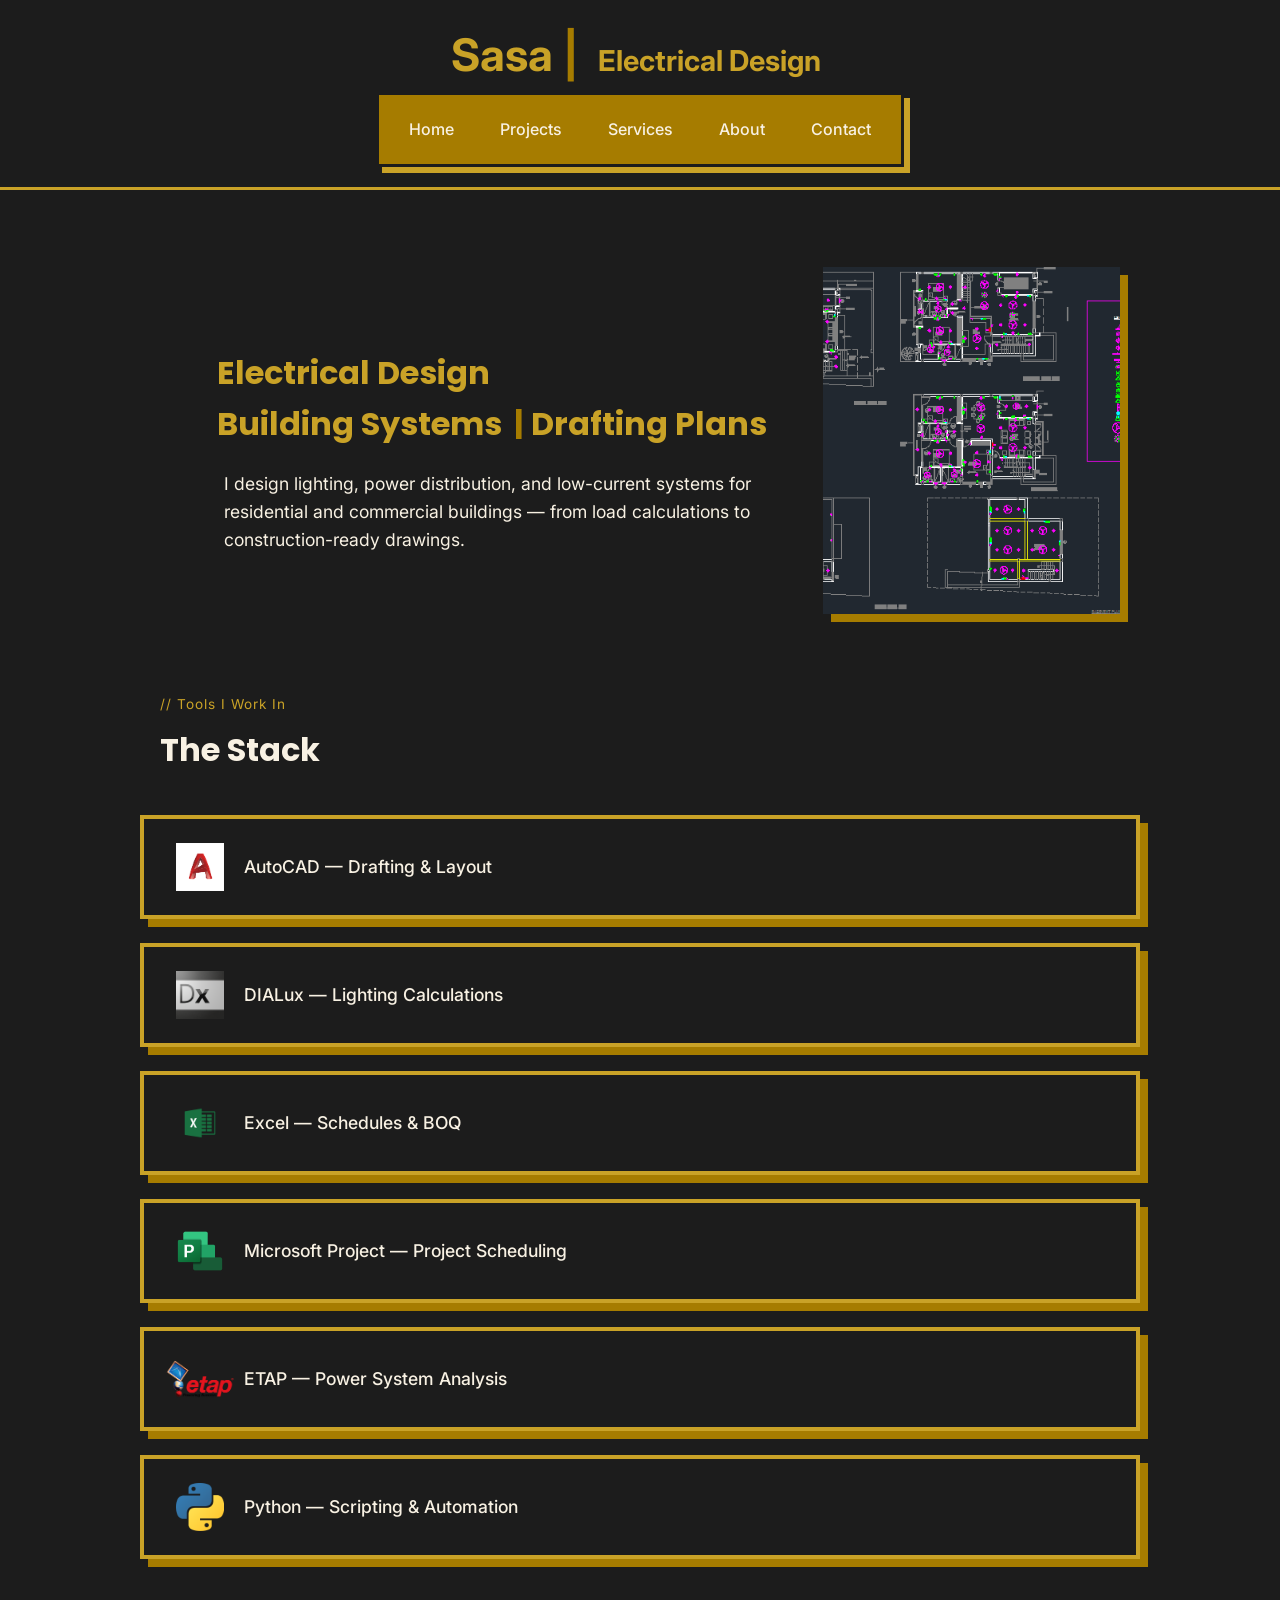
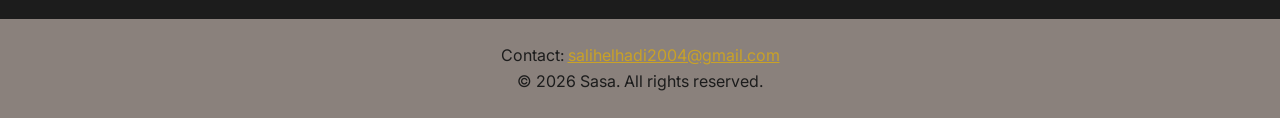
==== index.html @ b76d5821 "Initial site upload" ====
<!DOCTYPE html>
<html lang="en">
<head>
  <link rel="preconnect" href="https://fonts.googleapis.com">
<link href="https://fonts.googleapis.com/css2?family=Poppins:wght@600;700&family=Inter:wght@400;500&display=swap" rel="stylesheet">
  <meta charset="UTF-8">
  <meta name="viewport" content="width=device-width, initial-scale=1.0">
  <title>Sasa | Electrical Design</title>
  <link rel="stylesheet" href="css/style.css">
  <link rel="icon" type="image/x-icon" href="images/favicon/logo_S.ico">
</head>
<body>
<header>
  <h1 class="site-title">
  <span class="name">Sasa</span>
  <span class="divider">|</span>
  <span class="tagline-wrap"><span class="tagline">Electrical Design</span></span>
</h1>
  <nav>
    <ul>
      <li><a href="index.html">Home</a></li>
      <li><a href="projects.html">Projects</a></li>
      <li><a href="services.html">Services</a></li>
      <li><a href="about.html">About</a></li>
      <li><a href="contact.html">Contact</a></li>
    </ul>
  </nav>
</header>
<main>


<!-- ============================================
     24. HOME HERO ROW
     [Op 1] Wraps hook text + slideshow together
            as true siblings — this is what makes
            them sit side-by-side on desktop.
     [Op 2] Desktop: side-by-side (flex row).
     [Op 3] Mobile: stacks vertically (flex column).
     ============================================ -->
<section class="home-hero-row">

  <div class="home-hook">
    <h2 class="hook-title">
      <span class="hook-line">
        <span class="hook-pipe-l1">|</span><span class="hook-wrap-l1"><span class="hook-text">Electrical Design</span></span>
      </span>
      <br>
      <span class="hook-line">
        <span class="hook-pipe-spacer">|</span><span class="hook-wrap-moving"><span class="hook-text">Building Systems</span></span><span class="hook-pipe-l2">|</span><span class="hook-wrap-l2b"><span class="hook-text">Drafting Plans</span></span>
      </span>
    </h2>
    <p class="hook-desc">I design lighting, power distribution, and low-current systems for residential and commercial buildings — from load calculations to construction-ready drawings.</p>
  </div>

  <div class="home-slideshow">
    <img src="images/tools_pic/electrical_layout.gif" class="slide-img active" alt="Project preview 1">
    <img src="images/tools_pic/fire_alarm.PNG" class="slide-img" alt="Project preview 2">
    <img src="images/tools_pic/image3.jpg" class="slide-img" alt="Project preview 3">
    <img src="images/tools_pic/image4.jpg" class="slide-img" alt="Project preview 4">
  </div>

</section>
  <!-- Apps Stack stays as-is below this -->
<!-- ============================================
     15. APPS STACK
     [Op 1] 5 stacked cards, one per tool.
     [Op 2] Each card: short label on the left,
            app logo on the right.
     [Op 3] Axis-style blocky layout, rebuilt
            with our own palette/values.
     ============================================ -->
<section class="section" id="apps-stack">
  <div class="apps-header">
    <div class="apps-eyebrow">// Tools I Work In</div>
    <h2 class="apps-title">The Stack</h2>
  </div>

  <article class="app-card">
    <img src="images/icon/AutoCAD.png" alt="AutoCAD logo" class="app-card__logo">
    <div class="app-card__label">AutoCAD — Drafting & Layout</div>
  </article>

  <article class="app-card">
    <img src="images/icon/dialux_logo.png" alt="DIALux logo" class="app-card__logo">
    <div class="app-card__label">DIALux — Lighting Calculations</div>
  </article>

  <article class="app-card">
    <img src="images/icon/try8.png" alt="Excel logo" class="app-card__logo">
    <div class="app-card__label">Excel — Schedules & BOQ</div>
  </article>

  <article class="app-card">
    <img src="images/icon/Microsoft_Project_logo.png" alt="Microsoft Project logo" class="app-card__logo">
    <div class="app-card__label">Microsoft Project — Project Scheduling</div>
  </article>

  <article class="app-card">
    <img src="images/icon/etap.png" alt="ETAP logo" class="app-card__logo app-card__logo--large">
    <div class="app-card__label">ETAP — Power System Analysis</div>
  </article>

  <article class="app-card">
  <img src="images/icon/python_logo.png" alt="Python logo" class="app-card__logo">
  <div class="app-card__label">Python — Scripting & Automation</div>
  </section>


</main>
<footer>
  <p>Contact: <a href="mailto:salihelhadi2004@gmail.com">salihelhadi2004@gmail.com</a></p>
  <p>&copy; 2026 Sasa. All rights reserved.</p>
</footer>
<script src="javascript/script.js"></script>
</body>
</html>
---- css/style.css ----
/* ============================================
   1. COLOR VARIABLES
   Define the palette once here — every other
   rule below references these by name.
   Change a color here, it updates everywhere.
   ============================================ */
:root {
  --gold: #C9A227;
  --navy: #0A1628;
  --charcoal: #1C1C1C;
  --cream: #F8F1E3;
  --bronze: #A67C00;
  --nice_grey: #8A817C;
  --grey: #4A4A4A;
}

/* ============================================
   2. RESET
   Browsers apply inconsistent default spacing
   to elements. This zeroes it out so every
   page starts from the same clean baseline.
   ============================================ */
* {
  margin: 0;
  padding: 0;
  box-sizing: border-box; /* padding/border count INSIDE declared width, not added on top */
}

/* ============================================
   3. BASE BODY STYLES
   Applies site-wide unless overridden.
   ============================================ */
body {
  font-family: 'Inter', Arial, sans-serif;  /* body text uses Inter */
  line-height: 1.6;
  background-color: var(--cream);
  color: var(--charcoal);
}

/* ============================================
   4. HEADER
   Dark navy bar containing site name + nav.
   position: relative is REQUIRED here — it lets
   the gold line and shine (below) position
   themselves against the header's own box.
   ============================================ */
header {
  background-color: var(--charcoal);
  color: var(--cream);
  padding: 20px 40px;
  text-align: center;
  position: relative;
  /* NOTE: do NOT add overflow:hidden here — it would
     clip the shine streak before it can sweep across */
}


/* ============================================
/* ============================================
/* Container: centers the whole title as one unit.
   Because "Sasa |" is narrower than "Sasa | Electrical Design",
   the browser naturally RE-CENTERS the whole line as the tagline
   grows in — this is what shifts "Sasa" slightly left automatically. */
.site-title {
  display: inline-flex;
  align-items: baseline;
  font-size: 2.8rem;
}

.name {
  color: var(--gold);
}

.divider {
  color: var(--bronze);
  margin: 0 10px;
}

/* The clipping wrapper: starts at 0 width, hides the tagline inside it */
.tagline-wrap {
  display: inline-block;
  overflow: hidden;         /* clips the tagline text until width grows */
  width: 0;                 /* starts fully hidden */
  white-space: nowrap;      /* keeps "Electrical Design" on one line while clipped */
  animation: revealTagline 1s ease forwards;
  animation-delay: 0.6s;    /* waits 0.6s after page load before starting */
}

.tagline {
  color: var(--gold);
  font-size: 1.8rem;    /* smaller than the 2.8rem inherited from .site-title */
}

/* Grows the wrapper from 0 to its full content width,
   revealing the text left-to-right, as if sliding out from the "|" */
@keyframes revealTagline {
  0%   { width: 0; }
  100% { width: 240px; }   /* adjust this if "Electrical Design" gets clipped or leaves extra gap */
}
/* ============================================
/* ============================================


/* --- 4a. Gold line under the header ---
   ::after injects a fake element after the header's
   content, with no extra HTML needed. */
header::after {
  content: "";              /* required for ::after to render at all */
  position: absolute;       /* MUST be absolute, not relative — anchors to header's edge */
  bottom: -3px;
  left: 0;
  width: 100%;
  height: 3px;
  background-color: var(--gold);
}

/* --- 4b. Shine streak that sweeps across the gold line ---
   ::before injects a second fake element, stacked
   independently from ::after, same header. */
header::before {
  content: "";
  position: absolute;
  bottom: -3px;
  left: -100%;               /* starts fully off-screen to the left */
  width: 50%;
  height: 3px;
  background: linear-gradient(
    90deg,
    transparent,
    var(--cream),
    transparent
  );
  animation: shine 5s infinite; /* name MUST match the @keyframes name below exactly */
}

/* Defines the shine's motion, frame by frame, as % of the 5s duration */
@keyframes shine {
  0%   { left: -100%; }  /* start: off-screen left */
  50%  { left: 100%; }   /* by 2.5s: swept to off-screen right */
  100% { left: 100%; }   /* stays off-screen right until it loops */
}
/* ============================================
/* ============================================



/* ============================================
   5. NAVIGATION (pill-shaped bar, curved ends)
   ============================================ */
/* Pill-shaped nav bar — now navy background instead of cream */
/* ============================================
   5. NAVIGATION — Axis-style blocky tabs
   [Op 1] Nav container: thick border, hard
          offset shadow, matches app-card system.
   [Op 2] Each tab is its own small blocky box
          (individual border), not just plain text.
   [Op 3] Hover/active: instant color inversion,
          same pattern as .app-card:hover.
   [Op 4] Media query: tightens spacing on narrow
          screens so 5 tabs wrap cleanly.
   DEPENDENCY: uses same --gold/--bronze/--charcoal
   variables as app-card system (Section 17).
   ============================================ */
nav {
  background-color: var(--bronze);
  border: 3px solid var(--charcoal);
  box-shadow: 6px 6px 0 var(--gold);
  padding: 12px;
  display: flex;
  flex-wrap: wrap;
  justify-content: center;
  gap: 10px;
  width: fit-content;
  margin: 0 auto;
}

nav ul {
  list-style: none;
  display: flex;
  flex-wrap: wrap;
  justify-content: center;
  gap: 10px;
}

/* Each tab: its own small bordered box */
nav a {
  display: block;
  color: var(--cream);
  text-decoration: none;
  font-weight: 500;
  padding: 8px 16px;
  border: 2px solid var(--bronze);
  transition: background-color 0.1s ease, color 0.1s ease; /* instant = fast transition */
}

/* Hover: instant fill, matches app-card hover behavior */
nav a:hover {
  background-color: var(--gold);
  color: var(--charcoal);
}

/* Active/current page tab: permanently filled, no hover needed to see it */
nav a.active {
  background-color: var(--gold);
  color: var(--charcoal);
  border-color: var(--gold);
}

/* ============================================
   5a. MOBILE ADJUSTMENT
   [Op 1] Tightens nav padding/gaps below 500px
          so 5 tabs wrap into 2-3 rows cleanly
          instead of feeling cramped.
   ============================================ */
@media (max-width: 500px) {
  nav {
    padding: 8px;
    gap: 6px;
  }

  nav a {
    padding: 6px 12px;
    font-size: 0.9rem;
  }
}
/* ============================================
   6. HERO SECTION
   Mobile-first: stacked by default (see below).
   Desktop override lives in the media query
   at the bottom of this file.
   ============================================ */
#hero {
  max-width: 1000px;
  margin: 80px auto;
  padding: 0 20px;
  display: flex;
  flex-direction: column;   /* stacked = the default/mobile layout */
  align-items: center;
  gap: 32px;
}

.hero-text {
  text-align: center;       /* centered while stacked */
}



/* ============================================
   7. CTA BUTTON
   Reusable class — used in hero now, could be
   reused elsewhere later (e.g. Contact page).
   ============================================ */
.cta-button {
  display: inline-block;     /* lets an <a> (normally inline) accept padding like a block */
  background-color: var(--gold);
  color: var(--navy);
  padding: 12px 28px;
  border-radius: 8px;      /* same pill shape as nav, for visual consistency */
  text-decoration: none;
  font-weight: 500;
  transition: background-color 0.3s ease;
}

.cta-button:hover {
  background-color: var(--bronze);
}

/* ============================================
   8. FOOTER
   ============================================ */
footer {
  background-color: var(--nice_grey);
  color: var(--charcoal);
  text-align: center;
  padding: 24px;
  margin-top: 60px;
}

footer a {
  color: var(--gold);
}

/* ============================================
   9. DESKTOP LAYOUT OVERRIDE
   Only applies at 900px+ width.
   Switches hero from stacked to side-by-side.
   ============================================ */


/* ============================================
   10. BODY BACKGROUND
   Whole page background is now charcoal.
   Text color flips to cream (light) for
   contrast against the dark background.
   ============================================ */
body {
  font-family: 'Inter', Arial, sans-serif;
  line-height: 1.6;
  background-color: var(--charcoal);
  color: var(--cream);
}

/* ============================================
   11. HERO SECTION
   Just centers the card on the page.
   Slideshow/CTA button removed for now —
   will be re-added once card layout is confirmed.
   ============================================ */
#hero {
  max-width: 1000px;
  margin: 80px auto;
  padding: 0 20px;
  display: flex;
  justify-content: center;
}

/* ============================================
   12. CARD
   Grey background, full gold border all around
   (not just top). Heading gold, paragraph white.
   ============================================ */
.card {
  background-color: #2E2E2E;        /* grey — distinct from charcoal body and navy elsewhere */
  border: 2px solid var(--gold);    /* full border on all 4 sides, replaces the old border-top-only */
  border-radius: 12px;
  padding: 40px;
  max-width: 700px;
  text-align: center;
}

.card h2 {
  font-family: 'Poppins', Arial, sans-serif;
  font-size: 2rem;
  margin-bottom: 16px;
  color: var(--gold);
}

.card p {
  font-size: 1.1rem;
  color: #ffffff;                   /* changed from var(--cream) to pure white per your request */
}

/* ============================================
   13. QUOTE CARD
   Second card, scroll-triggered fade-in
   (different animation style from card 1,
   which faded on page load instead of scroll)
   ============================================ */
#quote-card {
  max-width: 1000px;
  margin: 40px auto;
  padding: 0 20px;
  display: flex;
  justify-content: center;
}

.card-quote {
  background-color: #2E2E2E;
  border: 2px solid var(--gold);
  border-radius: 12px;
  padding: 32px;
  max-width: 700px;
  text-align: center;
  opacity: 0;                     /* starts invisible, JS will reveal on scroll */
  transform: translateY(20px);    /* starts slightly lower, settles up into place */
  transition: opacity 0.8s ease, transform 0.8s ease;
}

.card-quote.visible {
  opacity: 1;
  transform: translateY(0);
}

.card-quote p {
  font-style: italic;
  font-size: 1.2rem;
  color: #ffffff;
}

/* ============================================
   14. TOOLS CARD
   Third card: icon + skill line per tool,
   laid out in a row (wraps on narrow screens).
   ============================================ */
#tools-card {
  max-width: 1000px;
  margin: 40px auto 80px;
  padding: 0 20px;
  display: flex;
  justify-content: center;
}

.card-tools {
  background-color: #2E2E2E;
  border: 2px solid var(--gold);
  border-radius: 12px;
  padding: 32px;
  max-width: 700px;
  display: flex;
  flex-wrap: wrap;
  justify-content: space-around;
  gap: 24px;
}

.tool {
  text-align: center;
}

.tool img {
  width: 48px;
  height: 48px;
  margin-bottom: 8px;
}

.tool p {
  color: #ffffff;
  font-size: 0.95rem;
}



/* ============================================
   16. APPS STACK — SECTION HEADER
   [Op 1] Small eyebrow label above the title,
          matches Axis's "// label" convention.
   [Op 2] Section title, large and bold.
   DEPENDENCY: none.
   ============================================ */
.apps-header {
  max-width: 1000px;
  margin: 80px auto 40px;
  padding: 0 20px;
}

.apps-eyebrow {
  font-family: 'Inter', monospace;
  font-size: 0.85rem;
  color: var(--gold);
  letter-spacing: 1px;
  margin-bottom: 8px;
}

.apps-title {
  font-family: 'Poppins', Arial, sans-serif;
  font-size: 2rem;
  color: var(--cream);
}

/* ============================================
   17. APP CARD (Axis-style: blocky, hard shadow)
   [Op 1] Thick 4px gold border — matches Axis's
          stated "4px borders" design language.
   [Op 2] Hard offset shadow (no blur) instead of
          a soft drop-shadow — this is the "8px
          hard shadow" look: a solid duplicate
          rectangle offset behind the card, not
          a blurred glow.
   [Op 3] Flex layout: label text on the left,
          logo pinned to the right.
   [Op 4] Hover state: instant color inversion
          (background/text swap immediately,
          no fade) — matches Axis's stated
          "instant color inversions on hover."
   DEPENDENCY: requires .apps-header above it
   and images/icons/*.png files to exist.
   ============================================ */
.app-card {
  display: flex;
  align-items: center;
  justify-content: flex-start;
  gap: 20px;
  max-width: 1000px;
  margin: 0 auto 24px;
  padding: 24px 32px;
  background-color: var(--charcoal);
  border: 4px solid var(--gold);       /* thick border, Axis-style */
  box-shadow: 8px 8px 0 var(--bronze); /* HARD shadow: no blur, solid offset block */
  transition: background-color 0.1s ease, color 0.1s ease; /* fast = "instant" inversion */
}

.app-card__label {
  font-family: 'Inter', Arial, sans-serif;
  font-size: 1.1rem;
  font-weight: 500;
  color: var(--cream);
}

.app-card__logo {
  width: 48px;
  height: 48px;
  object-fit: contain;   /* keeps logo proportions correct, never stretched */
}

/* Instant hover inversion: background flips to gold, text flips to charcoal */
.app-card:hover {
  background-color: var(--gold);
}

.app-card:hover .app-card__label {
  color: var(--charcoal);
}
/* Override for logos that render visually smaller than others.
   Uses transform:scale instead of width/height so the image's
   LAYOUT size stays the same — only its VISUAL size grows,
   meaning the card/border does not resize to accommodate it. */
.app-card__logo--large {
  transform: scale(5.5);   /* 1.5 = 150% visual size, adjust as needed */


}



/* ============================================
   21. HOME PAGE — PLAIN HOOK
   [Op 1] Matches About's plain-text treatment —
          no card/border, just typography + spacing.
   ============================================ */
.home-hook {
}

.home-hook h2 {
  font-family: 'Poppins', Arial, sans-serif;
  font-size: 2rem;
  color: var(--gold);
  margin-bottom: 16px;
}

.home-hook p {
  color: var(--cream);
  font-size: 1.1rem;
}

/* ============================================
   23. GLOBAL OVERFLOW FIX
   [Op 1] Prevents ANY element (shadows, animations,
          slightly-oversized boxes) from causing a
          horizontal scrollbar to appear/flicker.
   [Op 2] Safe to apply globally — this doesn't
          hide content, just clips accidental
          overflow past the viewport edge.
   ============================================ */
html, body {
  overflow-x: hidden;
}

/* ============================================
   21a. HOOK LAYOUT
   [Op 1] Left-aligned, size reverted to pre-
          eyebrow value (2rem, gold, Poppins).
   ============================================ */
.home-hook {
  max-width: 700px;
  margin: 80px auto 60px 20px;   /* left-anchored, not centered */
  padding: 0 20px;
  text-align: left;
}

.hook-title {
  font-family: 'Poppins', Arial, sans-serif;
  font-size: 2rem;
  color: var(--gold);
}

.hook-line {
  display: inline-flex;
  align-items: baseline;
}

/* ============================================
   21b. LINE 1 — fixed pipe, text grows right,
   pipe fades away once done.
   [Op 1] Pipe visible immediately, static.
   [Op 2] Text wrap grows 0 -> full width (delay
          0.3s, duration 1s) — same trick as the
          header's tagline reveal.
   [Op 3] Pipe fades out (delay 1.3s, dur 0.5s)
          once the text finishes revealing.
   ============================================ */
.hook-pipe-l1 {
  color: var(--bronze);
  margin-right: 8px;
  animation: fadeOutPipe 0.5s ease forwards;
  animation-delay: 1.3s;
}

.hook-wrap-l1 {
  display: inline-block;
  overflow: hidden;
  white-space: nowrap;
  width: 0;
  animation: growWidth 1s ease forwards;
  animation-delay: 0.3s;
  --target-width: 230px;   /* adjust if "Electrical Design" clips or leaves gap */
}

/* ============================================
   21c. LINE 2 PART A — MOVING pipe.
   [Op 1] Wrap grows 0 -> full width, starting
          AFTER line 1 completes (delay 2.0s).
   [Op 2] ::after places a "|" at the wrap's
          right edge — as width grows, this edge
          (and the pipe drawn on it) travels
          right, giving the illusion the pipe
          itself is moving and revealing text.
   ============================================ */
.hook-wrap-moving {
  position: relative;
  display: inline-block;
  overflow: hidden;
  white-space: nowrap;
  width: 0;
  animation: growWidth 1s ease forwards;
  animation-delay: 2.0s;
  --target-width: 250px;   /* adjust if "Building Systems" clips or leaves gap */
}

.hook-wrap-moving::after {
  content: "|";
  position: absolute;
  right: 0;
  top: 0;
  color: var(--bronze);
  opacity: 1;
  animation: fadeOutPipe 0.3s ease forwards;
  animation-delay: 3.0s;   /* fades out exactly as the fixed pipe fades in */
}

/* ============================================
   21d. LINE 2 PART B — pipe stops, becomes fixed.
   [Op 1] Static pipe fades IN right as the moving
          pipe fades OUT (same delay/duration) —
          a seamless handoff between the two.
   [Op 2] "Drafting Plans" then grows out to the
          right of this now-fixed pipe.
   ============================================ */
.hook-pipe-l2 {
  color: var(--bronze);
  margin: 0 8px;
  opacity: 0;
  animation: fadeInPipe 0.3s ease forwards;
  animation-delay: 3.0s;
}

.hook-wrap-l2b {
  display: inline-block;
  overflow: hidden;
  white-space: nowrap;
  width: 0;
  animation: growWidth 1s ease forwards;
  animation-delay: 3.3s;
  --target-width: 210px;   /* adjust if "Drafting Plans" clips or leaves gap */
}

/* ============================================
   21e. SHARED KEYFRAMES
   [Op 1] growWidth: generic 0 -> target-width
          reveal, reused by all 3 text wraps.
   [Op 2] fadeOutPipe / fadeInPipe: simple opacity
          transitions, reused by both pipes.
   ============================================ */
@keyframes growWidth {
  from { width: 0; }
  to   { width: var(--target-width); }
}

@keyframes fadeOutPipe {
  from { opacity: 1; }
  to   { opacity: 0; }
}

@keyframes fadeInPipe {
  from { opacity: 0; }
  to   { opacity: 1; }
}

/* Invisible spacer — same size as the real pipe, aligns Line 2's start with Line 1's */
.hook-pipe-spacer {
  visibility: hidden;
  margin-right: 8px;
}

.hook-desc {
  color: var(--cream);
  font-size: 1.1rem;
  margin-top: 20px;
  max-width: 600px;
}

.hook-desc {
  color: var(--cream);
  font-size: 1.1rem;
  margin-top: 20px;
  padding-left: 24px;    /* roughly matches where the pipe + margin push the title text to */
  max-width: 600px;
}



/* ============================================
   24. HOME HERO ROW LAYOUT
   [Op 1] Mobile default: stacked (column).
   [Op 2] Desktop (900px+): side-by-side, and
          align-items:stretch makes the slideshow
          automatically match the text block's
          height — no manual calculation needed.
   ============================================ */
.home-hero-row {
  display: flex;
  flex-direction: column;
  gap: 32px;
  max-width: 1000px;
  margin: 80px auto 60px;
  padding: 0 20px;
}

@media (min-width: 900px) {
  .home-hero-row {
    flex-direction: row;
    align-items: stretch;   /* THIS makes the slideshow's height match .home-hook's height */
  }

  .home-hook {
    flex: 1;
  }
}

/* ============================================
   25. SLIDESHOW CONTAINER
   [Op 1] Fixed border regardless of each image's
          real dimensions — object-fit:cover on
          the images (below) handles cropping to
          fit, the container's border never changes.
   [Op 2] overflow:hidden clips images sliding
          past the edges during transitions.
   [Op 3] Mobile gets a fixed height (can't stretch-
          match text height when stacked); desktop
          height comes from the stretch behavior above.
   ============================================ */
.home-slideshow {
  position: relative;
  overflow: hidden;
  border: none;              /* removed */
  border-radius: 0;          /* removed — sharp corners */
  box-shadow: 8px 8px 0 var(--bronze);   /* same hard-shadow trick as your app-cards */
  height: 280px;
}

@media (min-width: 900px) {
  .home-slideshow {
    flex: 1;
    height: auto;
             /* let flex-stretch control height instead */
  }
}

/* ============================================
IMAGES PLACE :

/* ============================================
/* ============================================
   26. SLIDE IMAGES — slide transition
   [Op 1] Every image fills the container exactly
          (object-fit:cover = fixed border look,
          regardless of source image size).
   [Op 2] Default position: off-screen right,
          ready to be pulled in.
   [Op 3] .active = current visible image, at
          translateX(0).
   [Op 4] .exit = the outgoing image, pushed to
          the right as the next one enters.
   [Op 5] .incoming = starts off-screen LEFT
          (set instantly, no transition), then
          JS removes this class and adds .active
          on the next frame, triggering the
          transition INTO view.
   ============================================ */
.slide-img {
  position: absolute;
  top: 0;
  left: 0;
  width: 100%;
  height: 100%;
  object-fit: cover;
  transform: translateX(100%);
  transition: transform 0.8s ease;
}

.slide-img.active {
  transform: translateX(0);
}

.slide-img.exit {
  transform: translateX(100%);
}

.slide-img.incoming {
  transition: none;         /* no animation for this instant repositioning */
  transform: translateX(-100%);
}
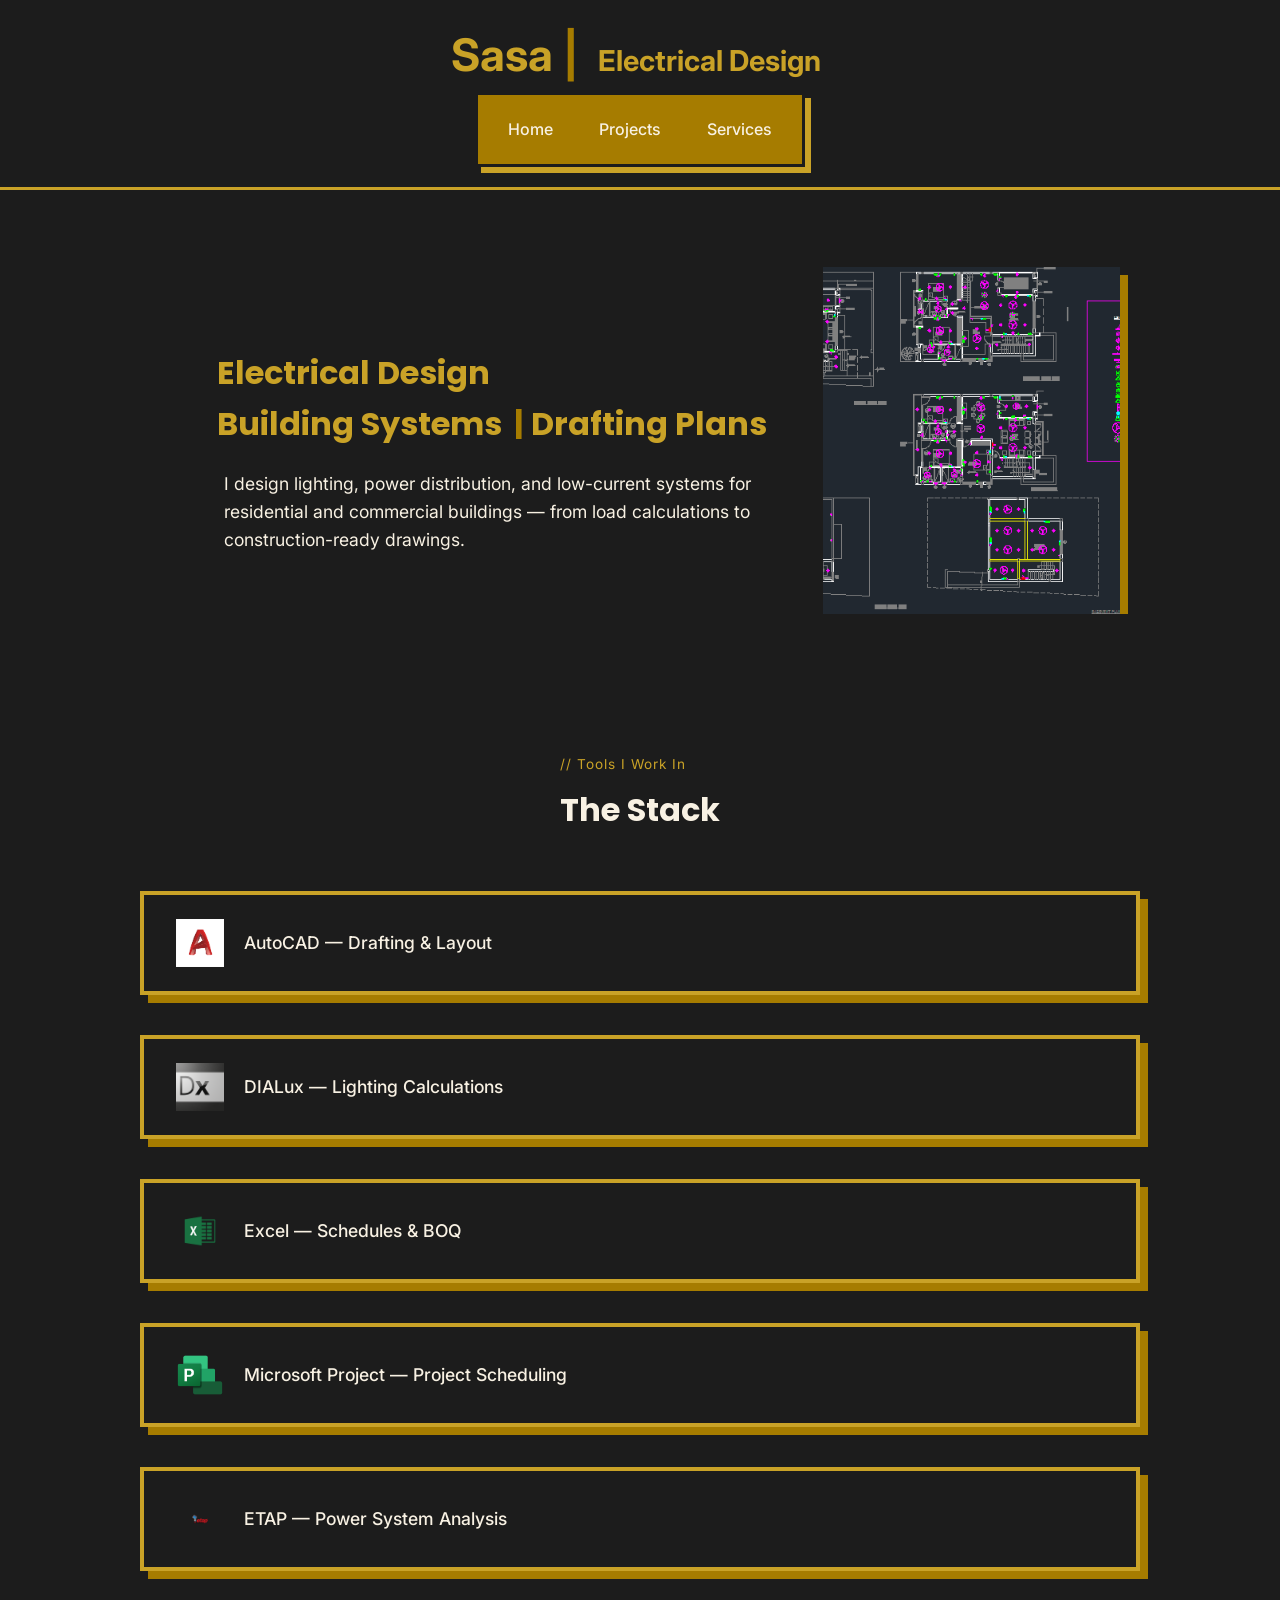
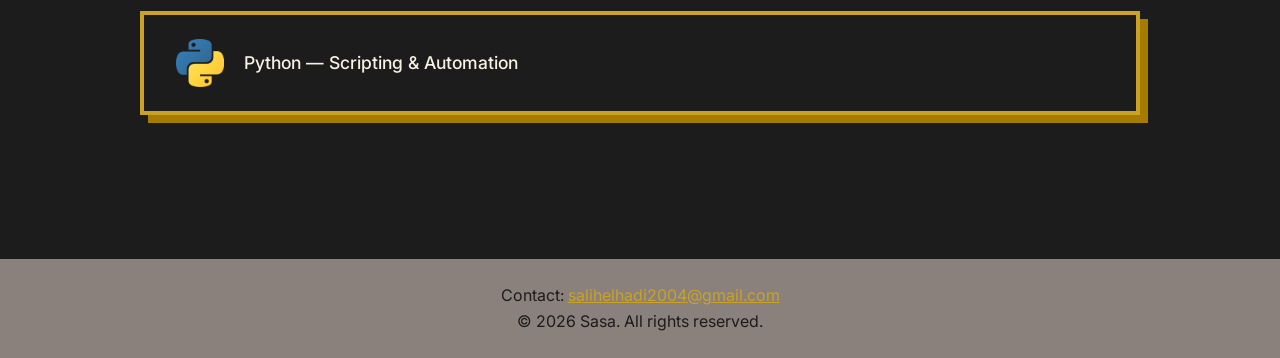
==== commit 6d44b4a2: "Mobile fixed, Some rework" ====
--- a/index.html
+++ b/index.html
@@ -6,6 +6,7 @@
   <meta charset="UTF-8">
   <meta name="viewport" content="width=device-width, initial-scale=1.0">
   <title>Sasa | Electrical Design</title>
+  <meta name="description" content="Sasa — Electrical design and building systems drafting. Lighting, power distribution, and low-current systems from load calculations to construction-ready drawings.">
   <link rel="stylesheet" href="css/style.css">
   <link rel="icon" type="image/x-icon" href="images/favicon/logo_S.ico">
 </head>
@@ -16,13 +17,14 @@
   <span class="divider">|</span>
   <span class="tagline-wrap"><span class="tagline">Electrical Design</span></span>
 </h1>
+  <button class="nav-toggle" aria-label="Toggle menu" aria-expanded="false">
+    <span></span><span></span><span></span>
+  </button>
   <nav>
     <ul>
       <li><a href="index.html">Home</a></li>
       <li><a href="projects.html">Projects</a></li>
       <li><a href="services.html">Services</a></li>
-      <li><a href="about.html">About</a></li>
-      <li><a href="contact.html">Contact</a></li>
     </ul>
   </nav>
 </header>
@@ -103,8 +105,18 @@
   <article class="app-card">
   <img src="images/icon/python_logo.png" alt="Python logo" class="app-card__logo">
   <div class="app-card__label">Python — Scripting & Automation</div>
+  </article>
   </section>
 
+<!-- ============================================
+     MOBILE-ONLY CTA ROW — hidden on desktop via
+     .home-mobile-cta's CSS (display:none above
+     700px).
+     ============================================ -->
+<div class="home-mobile-cta">
+  <a href="projects.html" class="dotted-btn">Explore Projects</a>
+  <a href="services.html" class="dotted-btn">Services</a>
+</div>
 
 </main>
 <footer>
--- a/css/style.css
+++ b/css/style.css
@@ -4,6 +4,10 @@
    rule below references these by name.
    Change a color here, it updates everywhere.
    ============================================ */
+html {
+  scroll-behavior: smooth;
+}
+
 :root {
   --gold: #C9A227;
   --navy: #0A1628;
@@ -469,7 +473,9 @@
   align-items: center;
   justify-content: flex-start;
   gap: 20px;
+  width: 100%;
   max-width: 1000px;
+  min-height: 96px;   /* keeps every card the same height regardless of label length */
   margin: 0 auto 24px;
   padding: 24px 32px;
   background-color: var(--charcoal);
@@ -504,9 +510,7 @@
    LAYOUT size stays the same — only its VISUAL size grows,
    meaning the card/border does not resize to accommodate it. */
 .app-card__logo--large {
-  transform: scale(5.5);   /* 1.5 = 150% visual size, adjust as needed */
-
-
+  transform: scale(1.3);   /* small boost only — 5.5 was ballooning past the card border */
 }
 
 
@@ -712,6 +716,29 @@
   max-width: 1000px;
   margin: 80px auto 60px;
   padding: 0 20px;
+  overflow-x: hidden;   /* container never overflows, regardless of child animation widths */
+}
+
+/* The hook-title text reveal animates each span to a FIXED pixel
+   width (--target-width, set per span below) — those fixed widths
+   are wider than a phone screen and were pushing the hero sideways.
+   Shrink them under 700px so the animation still runs but fits. */
+@media (max-width: 700px) {
+  .hook-title {
+    font-size: 1.4rem;
+  }
+
+  .hook-wrap-l1 {
+    --target-width: 150px;
+  }
+
+  .hook-wrap-moving {
+    --target-width: 140px;
+  }
+
+  .hook-wrap-l2b {
+    --target-width: 120px;
+  }
 }
 
 @media (min-width: 900px) {
@@ -797,4 +824,530 @@
 .slide-img.incoming {
   transition: none;         /* no animation for this instant repositioning */
   transform: translateX(-100%);
-}+}
+/* ============================================
+   27. MOBILE NAV — HAMBURGER TOGGLE
+   [Op 1] Button hidden on desktop, shown on
+          mobile via the media query below.
+   [Op 2] nav.open slides the menu into view;
+          driven by JS (javascript/script.js).
+   ============================================ */
+.nav-toggle {
+  display: none;
+  flex-direction: column;
+  justify-content: center;
+  gap: 5px;
+  width: 40px;
+  height: 40px;
+  position: absolute;
+  top: 20px;
+  right: 20px;
+  background: none;
+  border: 1px solid var(--gold);
+  border-radius: 4px;
+  cursor: pointer;
+}
+
+.nav-toggle span {
+  display: block;
+  width: 22px;
+  height: 2px;
+  margin: 0 auto;
+  background-color: var(--gold);
+}
+
+@media (max-width: 700px) {
+  .nav-toggle {
+    display: flex;
+  }
+
+  /* Hidden entirely by default — not just the <ul> — so no leftover
+     border/shadow bar shows under the hamburger when closed. */
+  nav {
+    display: none;
+  }
+
+  /* Floating overlay card: positioned OUT of document flow, so opening
+     it draws on top of the page instead of pushing content down. */
+  nav.open {
+    display: block;
+    position: absolute;
+    top: 100%;
+    left: 50%;
+    transform: translateX(-50%);
+    margin-top: 8px;
+    width: calc(100vw - 40px);
+    max-width: 320px;
+    z-index: 50;
+  }
+
+  nav.open ul {
+    flex-direction: column;
+    align-items: stretch;
+    gap: 0;
+  }
+
+  nav ul li {
+    text-align: center;
+    border-top: 1px solid rgba(248, 241, 227, 0.15);
+  }
+
+  nav ul li a {
+    display: block;
+    padding: 14px 0;
+  }
+}
+
+/* ============================================
+   28b. MOBILE-ONLY HOME CTA ROW
+   [Op 1] "Explore Projects" / "Services" links
+          at the bottom of the home page.
+   [Op 2] Mobile only — hidden by default, shown
+          inside the max-width:700px query below.
+   ============================================ */
+.home-mobile-cta {
+  display: none;
+}
+
+@media (max-width: 700px) {
+  .home-mobile-cta {
+    display: flex;
+    flex-direction: column;
+    align-items: center;
+    gap: 14px;
+    padding: 10px 20px 50px;
+  }
+
+  .home-mobile-cta .dotted-btn {
+    width: 100%;
+    max-width: 320px;
+    text-align: center;
+  }
+}
+
+.dotted-btn {
+  display: inline-block;
+  padding: 12px 24px;
+  background-color: var(--charcoal);
+  border: 2px dotted var(--gold);
+  color: var(--gold);
+  font-family: 'Inter', sans-serif;
+  font-weight: 500;
+  text-decoration: none;
+  transition: background-color 0.2s ease, color 0.2s ease;
+}
+
+.dotted-btn:hover {
+  background-color: var(--gold);
+  color: var(--charcoal);
+}
+
+/* ============================================
+   28. RESPONSIVE FIXES — EXISTING SECTIONS
+   [Op 1] The apps-stack cards wrap to a 2-col
+          grid on tablets and 1-col on phones,
+          instead of overflowing the viewport.
+   [Op 2] Header stops wrapping oddly on very
+          narrow phones.
+   ============================================ */
+#apps-stack {
+  display: grid;
+  grid-template-columns: 1fr;
+  gap: 16px;
+  padding: 0 20px 60px;
+}
+
+@media (max-width: 700px) {
+  .site-title {
+    font-size: 1.5rem;
+    flex-wrap: wrap;
+    justify-content: center;
+    max-width: 100%;
+  }
+
+  .tagline {
+    font-size: 1rem;
+  }
+
+  /* The reveal animation targets a fixed pixel width (see keyframes
+     revealTagline above) — that width must shrink to match the smaller
+     mobile font, or the tagline overflows the screen on the right. */
+  .tagline-wrap {
+    animation-name: revealTaglineMobile;
+  }
+}
+
+@keyframes revealTaglineMobile {
+  0%   { width: 0; }
+  100% { width: 130px; }
+}
+
+@media (max-width: 360px) {
+  .site-title {
+    font-size: 1.2rem;
+  }
+
+  @keyframes revealTaglineMobile {
+    0%   { width: 0; }
+    100% { width: 110px; }
+  }
+}
+
+/* ============================================
+   29. PROJECT TABS
+   [Op 1] Three filter buttons: Electric Design /
+          Control & Automation / Software.
+   [Op 2] .tab-btn.active = gold fill, rest stay
+          outlined gold, no navy.
+   [Op 3] JS toggles which .tab-panel is visible.
+   ============================================ */
+.tabs {
+  display: flex;
+  flex-wrap: wrap;
+  justify-content: center;
+  gap: 12px;
+  max-width: 900px;
+  margin: 0 auto 40px;
+  padding: 0 20px;
+}
+
+.tab-btn {
+  font-family: 'Inter', sans-serif;
+  font-size: 0.95rem;
+  font-weight: 500;
+  padding: 10px 20px;
+  border: 2px dotted var(--gold);
+  border-radius: 0;
+  background-color: var(--charcoal);
+  color: var(--gold);
+  cursor: pointer;
+  text-decoration: none;
+  display: inline-block;
+  transition: background-color 0.25s ease, color 0.25s ease;
+}
+
+.tab-btn:hover {
+  background-color: var(--gold);
+  color: var(--charcoal);
+}
+
+/* Replaces the removed "Projects" hero block — gives the jump-link
+   row and the first section some breathing room from the header. */
+.tabs {
+  padding-top: 50px;
+}
+
+/* Each category is a normal, always-visible section now (no more
+   show/hide panels) — .tab-btn links just scroll down to these.
+   scroll-margin-top keeps the section title clear of the header
+   when the browser jumps to it. */
+.project-section {
+  scroll-margin-top: 20px;
+  padding: 10px 20px 50px;
+}
+
+.project-section__title {
+  text-align: center;
+  font-family: 'Poppins', sans-serif;
+  color: var(--gold);
+  font-size: 1.6rem;
+  margin-bottom: 24px;
+}
+
+/* ============================================
+   30. PROJECT CARD GRID
+   [Op 1] Used on projects.html inside each
+          tab-panel.
+   [Op 2] Card mirrors the home .card look —
+          hard gold shadow, charcoal accents — so it
+          reads as the same design system.
+   ============================================ */
+.project-grid {
+  display: grid;
+  grid-template-columns: 1fr;
+  gap: 24px;
+  max-width: 1000px;
+  margin: 0 auto;
+  padding: 0 20px 60px;
+}
+
+@media (min-width: 700px) {
+  .project-grid {
+    grid-template-columns: 1fr 1fr;
+  }
+}
+
+.project-card {
+  display: flex;
+  flex-direction: column;
+  background-color: var(--charcoal);
+  border: 1px solid var(--nice_grey);
+  border-top: 4px solid var(--gold);
+  box-shadow: 6px 6px 0 var(--bronze);
+  overflow: hidden;
+  text-decoration: none;
+  color: var(--cream);
+  transition: transform 0.2s ease;
+}
+
+.project-card:hover {
+  transform: translate(-2px, -2px);
+}
+
+.project-card__thumb {
+  width: 100%;
+  height: 180px;
+  object-fit: cover;
+  background-color: var(--charcoal);
+}
+
+.project-card__body {
+  padding: 18px 20px 22px;
+}
+
+.project-card__body h3 {
+  font-family: 'Poppins', sans-serif;
+  font-size: 1.15rem;
+  margin-bottom: 6px;
+  color: var(--gold);
+}
+
+.project-card__body p {
+  font-size: 0.92rem;
+  color: var(--cream);
+  opacity: 0.85;
+  margin-bottom: 10px;
+}
+
+.project-card__tags {
+  display: flex;
+  flex-wrap: wrap;
+  gap: 6px;
+}
+
+.project-card__tags span {
+  font-size: 0.75rem;
+  padding: 3px 9px;
+  border: 1px solid var(--gold);
+  border-radius: 0;
+  color: var(--gold);
+}
+
+.project-card--placeholder {
+  align-items: center;
+  justify-content: center;
+  text-align: center;
+  padding: 50px 20px;
+  color: var(--nice_grey);
+  font-style: italic;
+  box-shadow: none;
+  border-style: dashed;
+}
+
+/* ============================================
+   31. PROJECT IMAGE SLIDER
+   [Op 1] Reusable, multi-instance — unlike the
+          homepage slideshow (single global one),
+          each .project-slider on a page runs
+          independently via data-index.
+   [Op 2] Manual prev/next arrows + dots; no
+          auto-advance timer needed here.
+   [Op 3] Captions label each image (e.g.
+          "Lighting — AutoCAD") under the frame.
+   ============================================ */
+.project-slider {
+  position: relative;
+  max-width: 700px;
+  margin: 0 auto 12px;
+  border: 1px solid var(--nice_grey);
+  box-shadow: 6px 6px 0 var(--bronze);
+  overflow: hidden;
+  background-color: var(--charcoal);
+}
+
+.project-slider__frame {
+  position: relative;
+  width: 100%;
+  aspect-ratio: 4 / 3;
+}
+
+.project-slider__img {
+  position: absolute;
+  inset: 0;
+  width: 100%;
+  height: 100%;
+  object-fit: cover;
+  opacity: 0;
+  transition: opacity 0.5s ease;
+}
+
+.project-slider__img.active {
+  opacity: 1;
+}
+
+.project-slider__caption {
+  position: absolute;
+  left: 0;
+  bottom: 0;
+  right: 0;
+  padding: 8px 14px;
+  background: rgba(28, 28, 28, 0.78);
+  color: var(--cream);
+  font-size: 0.85rem;
+  text-align: left;
+}
+
+.project-slider__arrow {
+  position: absolute;
+  top: 50%;
+  transform: translateY(-50%);
+  width: 36px;
+  height: 36px;
+  border: none;
+  border-radius: 50%;
+  background: rgba(28, 28, 28, 0.7);
+  color: var(--cream);
+  font-size: 1.1rem;
+  cursor: pointer;
+}
+
+.project-slider__arrow--prev { left: 10px; }
+.project-slider__arrow--next { right: 10px; }
+
+.project-slider__dots {
+  display: flex;
+  justify-content: center;
+  gap: 8px;
+  padding: 10px 0;
+}
+
+.project-slider__dot {
+  width: 9px;
+  height: 9px;
+  border-radius: 50%;
+  border: 1px solid var(--gold);
+  background: transparent;
+  cursor: pointer;
+  padding: 0;
+}
+
+.project-slider__dot.active {
+  background-color: var(--gold);
+}
+
+/* ============================================
+   32. PDF DOWNLOAD BUTTON
+   [Op 1] .pdf-btn = live state, once a real PDF
+          is placed at the href.
+   [Op 2] .pdf-btn--pending = placeholder state
+          used until the file exists (no dead
+          link shown to visitors).
+   ============================================ */
+.pdf-btn {
+  display: inline-flex;
+  align-items: center;
+  gap: 8px;
+  margin: 18px auto 0;
+  padding: 12px 26px;
+  background-color: var(--gold);
+  color: var(--charcoal);
+  font-family: 'Inter', sans-serif;
+  font-weight: 600;
+  text-decoration: none;
+  border: none;
+  border-radius: 4px;
+}
+
+.pdf-btn--pending {
+  background-color: transparent;
+  border: 1px dashed var(--nice_grey);
+  color: var(--nice_grey);
+  cursor: not-allowed;
+  pointer-events: none;
+}
+
+.pdf-btn-wrap {
+  text-align: center;
+  margin: 24px 0 8px;
+}
+
+/* ============================================
+   33. CASE-STUDY DETAIL PAGE
+   [Op 1] Used by project-admin-building.html
+          and project-spice-gym.html.
+   [Op 2] detail-block = each labeled section
+          (Overview / Scope applied / Notes).
+   ============================================ */
+.project-hero {
+  max-width: 900px;
+  margin: 60px auto 10px;
+  padding: 0 20px;
+  text-align: center;
+}
+
+.project-hero h1 {
+  font-family: 'Poppins', sans-serif;
+  color: var(--gold);
+  font-size: clamp(1.8rem, 4vw, 2.6rem);
+}
+
+.back-link {
+  display: inline-block;
+  margin: 20px 0 0 20px;
+  color: var(--gold);
+  font-family: 'Inter', sans-serif;
+  font-size: 0.9rem;
+  text-decoration: none;
+}
+
+.back-link:hover {
+  text-decoration: underline;
+}
+
+.project-hero .project-status {
+  display: inline-block;
+  margin-top: 8px;
+  font-size: 0.8rem;
+  letter-spacing: 0.05em;
+  text-transform: uppercase;
+  color: var(--bronze);
+}
+
+.detail-block {
+  max-width: 700px;
+  margin: 0 auto 36px;
+  padding: 0 20px;
+}
+
+.detail-block h2 {
+  font-family: 'Poppins', sans-serif;
+  font-size: 1.25rem;
+  color: var(--gold);
+  border-bottom: 2px solid var(--gold);
+  display: inline-block;
+  padding-bottom: 4px;
+  margin-bottom: 12px;
+}
+
+.detail-block p,
+.detail-block li {
+  color: var(--grey);
+  font-size: 0.95rem;
+}
+
+.detail-block ul {
+  padding-left: 20px;
+}
+
+/* ============================================
+   34. UNDER CONSTRUCTION NOTICE (Control & Automation)
+   ============================================ */
+.under-construction {
+  max-width: 500px;
+  margin: 0 auto;
+  padding: 50px 30px;
+  text-align: center;
+  color: var(--nice_grey);
+  border: 1px dashed var(--nice_grey);
+  font-style: italic;
+}
